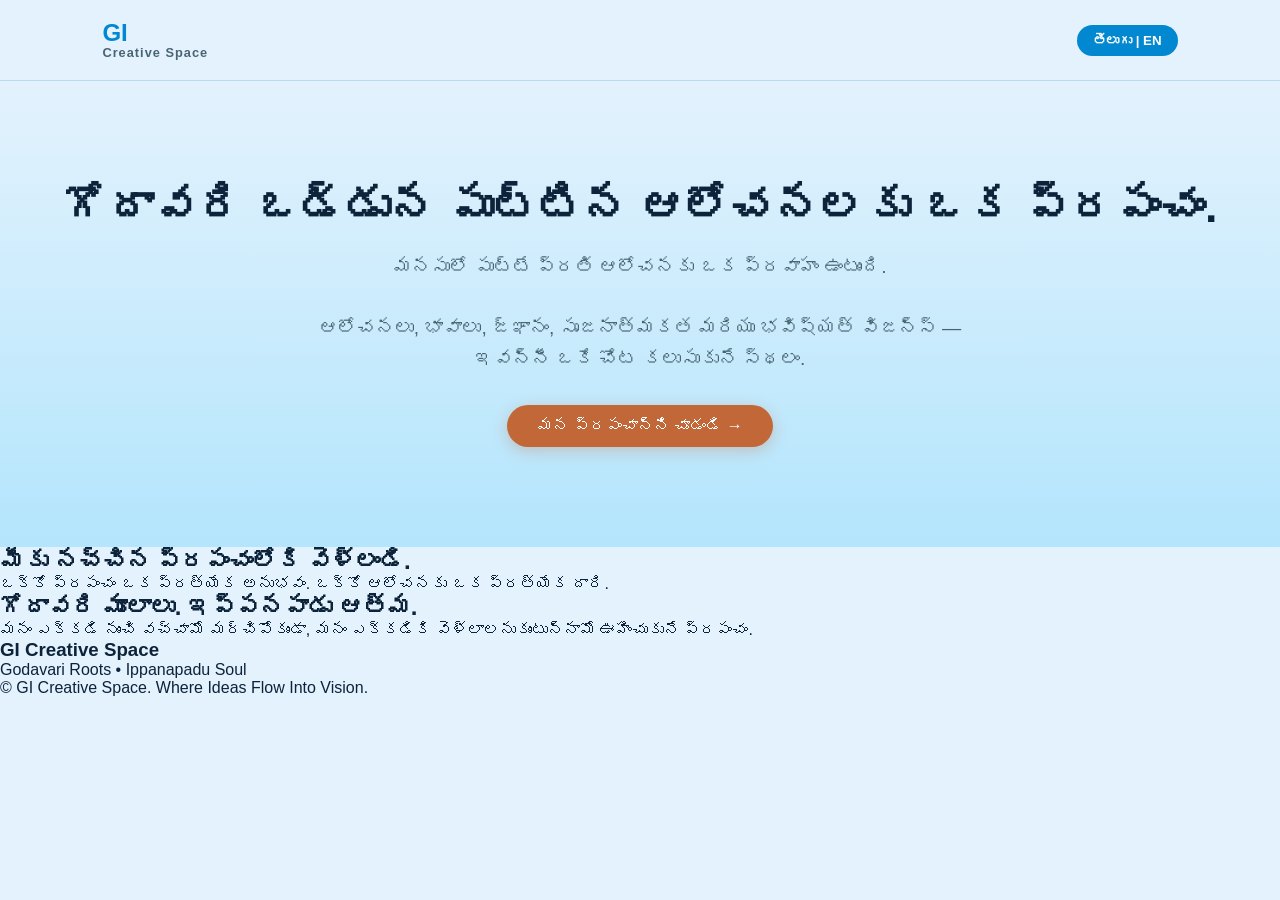
==== index.html @ 5370ce50 "Create index.html" ====
<!DOCTYPE html>
<html lang="te">
<head>
    <meta charset="UTF-8">
    <meta name="viewport" content="width=device-width, initial-scale=1.0">
    <title>GI Creative Space - Home</title>
    <link rel="stylesheet" href="assets/css/styles.css">
    <link rel="stylesheet" href="assets/css/home.css">
</head>
<body>

    <!-- Header -->
    <header>
        <div class="brand-logo" id="brand-logo-text">
            GI
            <span>Creative Space</span>
        </div>
        <nav>
            <ul id="nav-menu">
                <!-- Will be populated dynamically by JS -->
            </ul>
        </nav>
        <button class="lang-switch" id="langToggleBtn">తెలుగు | EN</button>
    </header>

    <!-- Hero Section -->
    <section class="hero-section">
        <div class="hero-content">
            <h1 id="hero-tagline">గోదావరి ఒడ్డున పుట్టిన ఆలోచనలకు ఒక ప్రపంచం.</h1>
            <p class="hero-sub" id="hero-subline">మనసులో పుట్టే ప్రతి ఆలోచనకు ఒక ప్రవాహం ఉంటుంది.</p>
            <p class="hero-desc" id="hero-desc">ఆలోచనలు, భావాలు, జ్ఞానం, సృజనాత్మకత మరియు భవిష్యత్ విజన్స్ — ఇవన్నీ ఒకే చోట కలుసుకునే స్థలం.</p>
            <button class="cta-btn" id="hero-cta">మన ప్రపంచాన్ని చూడండి →</button>
        </div>
    </section>

    <!-- Panchabhutas & Five Worlds Section -->
    <section class="worlds-section">
        <div class="section-title">
            <h2 id="worlds-heading">మీకు నచ్చిన ప్రపంచంలోకి వెళ్లండి.</h2>
            <p id="worlds-sub">ఒక్కో ప్రపంచం ఒక ప్రత్యేక అనుభవం. ఒక్కో ఆలోచనకు ఒక ప్రత్యేక దారి.</p>
        </div>
        
        <div class="worlds-grid" id="worldsGrid">
            <!-- Dynamic Cards from site-data.js -->
        </div>
    </section>

    <!-- Godavari Roots Section -->
    <section class="roots-section">
        <div class="roots-content">
            <h2 id="roots-title">గోదావరి మూలాలు. ఇప్పనపాడు ఆత్మ.</h2>
            <p id="roots-desc">మనం ఎక్కడి నుంచి వచ్చామో మర్చిపోకుండా, మనం ఎక్కడికి వెళ్లాలనుకుంటున్నామో ఊహించుకునే ప్రపంచం.</p>
        </div>
    </section>

    <!-- Footer -->
    <footer>
        <div class="footer-content">
            <h3>GI Creative Space</h3>
            <p>Godavari Roots • Ippanapadu Soul</p>
            <p class="copyright">© GI Creative Space. Where Ideas Flow Into Vision.</p>
        </div>
    </footer>

    <!-- Scripts -->
    <script src="assets/js/site-data.js"></script>
    <script src="assets/js/app.js"></script>
</body>
</html>
---- assets/css/styles.css ----
:root {
  /* Godavari Daylight Color Palette */
  --bg-sky: #E3F2FD;          /* Soft daylight sky blue */
  --river-blue: #0288D1;      /* Deep Godavari river blue */
  --river-surface: #B3E5FC;   /* Light water surface tone */
  --bridge-stone: #C26838;    /* Bridge pillar terracotta/stone brown */
  --text-dark: #0D233A;       /* Deep navy for main headings */
  --text-muted: #4A6572;      /* Muted blue-grey for descriptions */
  --card-bg: rgba(255, 255, 255, 0.9); /* Clean glassmorphism white */
  --card-border: rgba(2, 136, 209, 0.2);
}

* {
  margin: 0;
  padding: 0;
  box-sizing: border-box;
  font-family: 'Segoe UI', Tahoma, Geneva, Verdana, sans-serif;
}

body {
  background-color: var(--bg-sky);
  color: var(--text-dark);
  min-height: 100vh;
  overflow-x: hidden;
}

/* Header Styles */
header {
  display: flex;
  justify-content: space-between;
  align-items: center;
  padding: 20px 8%;
  background: rgba(227, 242, 253, 0.95);
  backdrop-filter: blur(10px);
  position: sticky;
  top: 0;
  z-index: 1000;
  border-bottom: 1px solid var(--card-border);
}

.brand-logo {
  font-weight: bold;
  font-size: 1.5rem;
  color: var(--river-blue);
  line-height: 1.1;
}

.brand-logo span {
  display: block;
  font-size: 0.8rem;
  color: var(--text-muted);
  letter-spacing: 1px;
}

nav ul {
  display: flex;
  list-style: none;
  gap: 30px;
}

nav ul li a {
  text-decoration: none;
  color: var(--text-dark);
  font-weight: 500;
  transition: color 0.3s ease;
}

nav ul li a:hover {
  color: var(--river-blue);
}

.lang-switch {
  background: var(--river-blue);
  color: #fff;
  border: none;
  padding: 8px 16px;
  border-radius: 20px;
  cursor: pointer;
  font-weight: 600;
  transition: background 0.3s ease;
}

.lang-switch:hover {
  background: var(--bridge-stone);
}

/* Hero Section */
.hero-section {
  text-align: center;
  padding: 100px 20px;
  background: linear-gradient(180deg, var(--bg-sky) 0%, var(--river-surface) 100%);
}

.hero-section h1 {
  font-size: 2.8rem;
  color: var(--text-dark);
  margin-bottom: 20px;
}

.hero-section p {
  font-size: 1.2rem;
  color: var(--text-muted);
  max-width: 700px;
  margin: 0 auto 30px auto;
  line-height: 1.6;
}

.cta-btn {
  background: var(--bridge-stone);
  color: white;
  border: none;
  padding: 12px 30px;
  font-size: 1rem;
  border-radius: 30px;
  cursor: pointer;
  box-shadow: 0 4px 15px rgba(194, 104, 56, 0.3);
  transition: transform 0.2s ease, background 0.2s ease;
}

.cta-btn:hover {
  transform: translateY(-2px);
  background: #a9552b;
}

/* Responsive adjustments */
@media(max-width: 768px) {
  header {
    padding: 15px 5%;
  }
  nav ul {
    display: none; /* Can be expanded with a mobile menu toggle later */
  }
  .hero-section h1 {
    font-size: 2rem;
  }
}
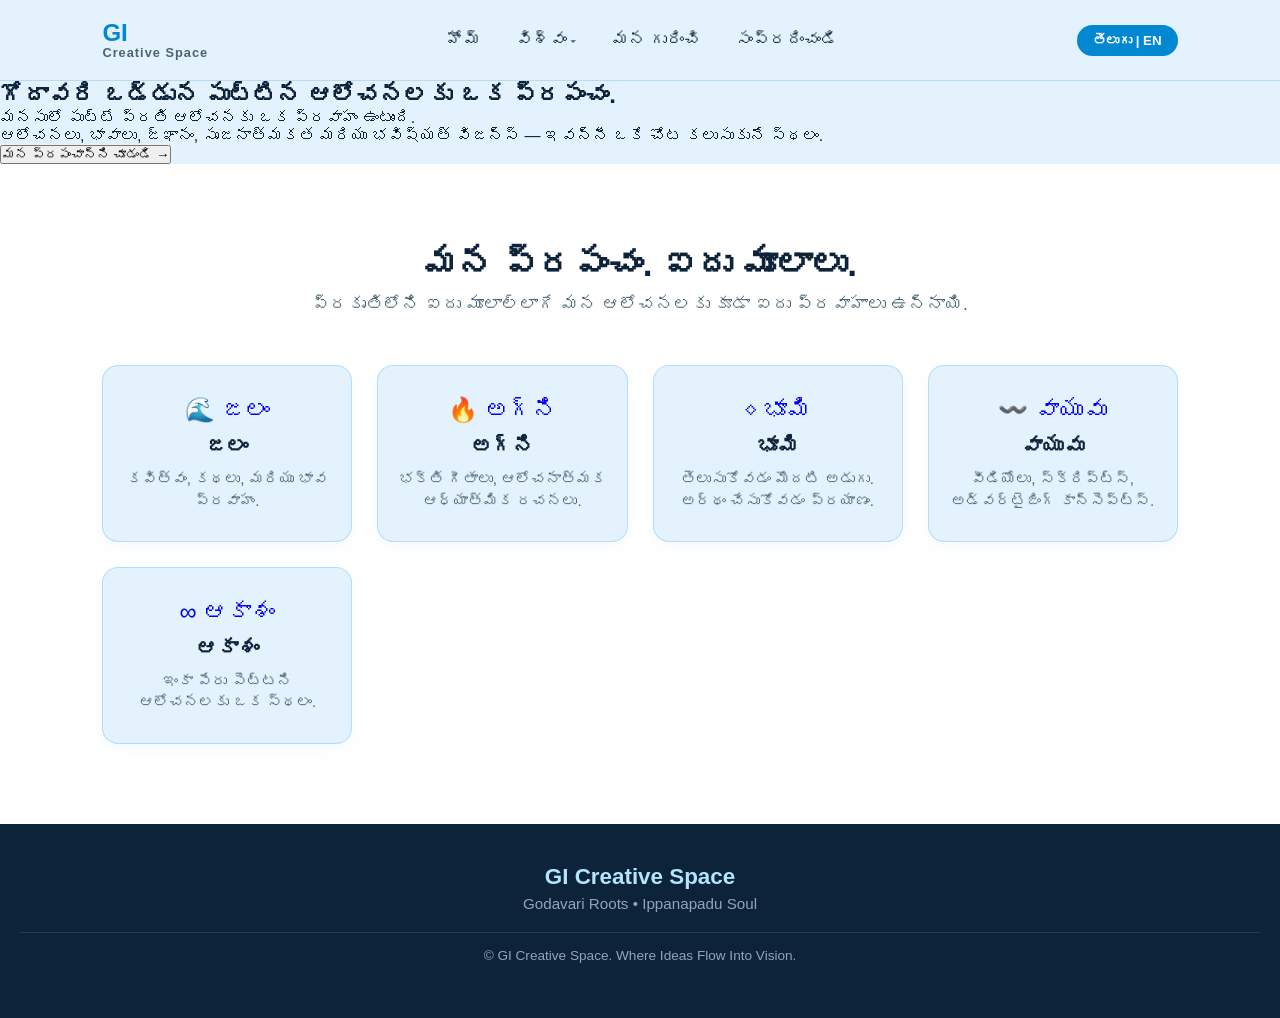
==== commit d5d933b7: "Update index.html" ====
--- a/index.html
+++ b/index.html
@@ -8,22 +8,16 @@
     <link rel="stylesheet" href="assets/css/home.css">
 </head>
 <body>
-
-    <!-- Header -->
     <header>
-        <div class="brand-logo" id="brand-logo-text">
-            GI
-            <span>Creative Space</span>
-        </div>
+        <div class="brand-logo">GI <span>Creative Space</span></div>
         <nav>
             <ul id="nav-menu">
-                <!-- Will be populated dynamically by JS -->
+                <!-- Dynamically Populated by App.js -->
             </ul>
         </nav>
         <button class="lang-switch" id="langToggleBtn">తెలుగు | EN</button>
     </header>
 
-    <!-- Hero Section -->
     <section class="hero-section">
         <div class="hero-content">
             <h1 id="hero-tagline">గోదావరి ఒడ్డున పుట్టిన ఆలోచనలకు ఒక ప్రపంచం.</h1>
@@ -33,27 +27,14 @@
         </div>
     </section>
 
-    <!-- Panchabhutas & Five Worlds Section -->
     <section class="worlds-section">
         <div class="section-title">
-            <h2 id="worlds-heading">మీకు నచ్చిన ప్రపంచంలోకి వెళ్లండి.</h2>
-            <p id="worlds-sub">ఒక్కో ప్రపంచం ఒక ప్రత్యేక అనుభవం. ఒక్కో ఆలోచనకు ఒక ప్రత్యేక దారి.</p>
+            <h2 id="worlds-heading">మన ప్రపంచం. ఐదు మూలాలు.</h2>
+            <p id="worlds-sub">ప్రకృతిలోని ఐదు మూలాల్లాగే మన ఆలోచనలకు కూడా ఐదు ప్రవాహాలు ఉన్నాయి.</p>
         </div>
-        
-        <div class="worlds-grid" id="worldsGrid">
-            <!-- Dynamic Cards from site-data.js -->
-        </div>
+        <div class="worlds-grid" id="worldsGrid"></div>
     </section>
 
-    <!-- Godavari Roots Section -->
-    <section class="roots-section">
-        <div class="roots-content">
-            <h2 id="roots-title">గోదావరి మూలాలు. ఇప్పనపాడు ఆత్మ.</h2>
-            <p id="roots-desc">మనం ఎక్కడి నుంచి వచ్చామో మర్చిపోకుండా, మనం ఎక్కడికి వెళ్లాలనుకుంటున్నామో ఊహించుకునే ప్రపంచం.</p>
-        </div>
-    </section>
-
-    <!-- Footer -->
     <footer>
         <div class="footer-content">
             <h3>GI Creative Space</h3>
@@ -62,8 +43,58 @@
         </div>
     </footer>
 
-    <!-- Scripts -->
     <script src="assets/js/site-data.js"></script>
-    <script src="assets/js/app.js"></script>
+    <script>
+        document.addEventListener("DOMContentLoaded", () => {
+            let currentLang = "telugu";
+            const langToggleBtn = document.getElementById("langToggleBtn");
+            const navMenu = document.getElementById("nav-menu");
+            const heroTagline = document.getElementById("hero-tagline");
+            const heroSubline = document.getElementById("hero-subline");
+            const heroDesc = document.getElementById("hero-desc");
+            const heroCta = document.getElementById("hero-cta");
+            const worldsGrid = document.getElementById("worldsGrid");
+
+            function render() {
+                const nav = siteData.nav;
+                const viswamNames = nav.viswamDropdown[currentLang];
+                const links = ["writings.html", "devotional.html", "education.html", "media.html", "space.html"];
+
+                navMenu.innerHTML = `
+                    <li><a href="index.html">${nav.menu[currentLang][0]}</a></li>
+                    <li class="dropdown">
+                        <a href="javascript:void(0);">${nav.menu[currentLang][1]}</a>
+                        <div class="dropdown-box">
+                            ${viswamNames.map((name, i) => `<a href="pages/${links[i]}">${name}</a>`).join("")}
+                        </div>
+                    </li>
+                    <li><a href="#about">${nav.menu[currentLang][2]}</a></li>
+                    <li><a href="#contact">${nav.menu[currentLang][3]}</a></li>
+                `;
+
+                heroTagline.textContent = siteData.hero.tagline[currentLang];
+                heroSubline.textContent = siteData.hero.subLine[currentLang];
+                heroDesc.textContent = siteData.hero.description[currentLang];
+                heroCta.textContent = siteData.hero.ctaButton[currentLang];
+
+                worldsGrid.innerHTML = siteData.worlds.map(w => `
+                    <a href="${w.link}" class="world-card">
+                        <span class="world-element">${currentLang === "telugu" ? w.elementTelugu : w.elementEnglish}</span>
+                        <h3>${currentLang === "telugu" ? w.nameTelugu : w.nameEnglish}</h3>
+                        <p>${currentLang === "telugu" ? w.descTelugu : w.descEnglish}</p>
+                    </a>
+                `).join("");
+
+                langToggleBtn.textContent = currentLang === "telugu" ? "తెలుగు | EN" : "English | TE";
+            }
+
+            langToggleBtn.addEventListener("click", () => {
+                currentLang = currentLang === "telugu" ? "english" : "telugu";
+                render();
+            });
+
+            render();
+        });
+    </script>
 </body>
 </html>
--- a/assets/css/styles.css
+++ b/assets/css/styles.css
@@ -1,12 +1,11 @@
 :root {
-  /* Godavari Daylight Color Palette */
-  --bg-sky: #E3F2FD;          /* Soft daylight sky blue */
-  --river-blue: #0288D1;      /* Deep Godavari river blue */
-  --river-surface: #B3E5FC;   /* Light water surface tone */
-  --bridge-stone: #C26838;    /* Bridge pillar terracotta/stone brown */
-  --text-dark: #0D233A;       /* Deep navy for main headings */
-  --text-muted: #4A6572;      /* Muted blue-grey for descriptions */
-  --card-bg: rgba(255, 255, 255, 0.9); /* Clean glassmorphism white */
+  --bg-sky: #E3F2FD;
+  --river-blue: #0288D1;
+  --river-surface: #B3E5FC;
+  --bridge-stone: #C26838;
+  --text-dark: #0D233A;
+  --text-muted: #4A6572;
+  --card-bg: rgba(255, 255, 255, 0.9);
   --card-border: rgba(2, 136, 209, 0.2);
 }
 
@@ -24,7 +23,7 @@
   overflow-x: hidden;
 }
 
-/* Header Styles */
+/* Premium Header & Navigation */
 header {
   display: flex;
   justify-content: space-between;
@@ -55,18 +54,82 @@
 nav ul {
   display: flex;
   list-style: none;
-  gap: 30px;
+  gap: 35px;
+  align-items: center;
+  margin: 0;
+  padding: 0;
+}
+
+nav ul li {
+  position: relative;
 }
 
 nav ul li a {
   text-decoration: none;
   color: var(--text-dark);
   font-weight: 500;
+  font-size: 1.05rem;
   transition: color 0.3s ease;
+  padding: 10px 0;
+  display: block;
 }
 
 nav ul li a:hover {
   color: var(--river-blue);
+}
+
+/* Premium Viswam Dropdown Styling */
+.dropdown > a::after {
+  content: " ▾";
+  font-size: 0.8rem;
+  opacity: 0.7;
+  transition: transform 0.3s ease;
+}
+
+.dropdown:hover > a::after {
+  transform: rotate(180deg);
+}
+
+.dropdown-box {
+  position: absolute;
+  top: 120%;
+  left: 50%;
+  transform: translateX(-50%) translateY(15px);
+  background: rgba(227, 242, 253, 0.95);
+  backdrop-filter: blur(12px);
+  min-width: 160px;
+  border-radius: 14px;
+  box-shadow: 0 15px 35px rgba(2, 136, 209, 0.15);
+  border: 1px solid rgba(2, 136, 209, 0.2);
+  padding: 8px 0;
+  opacity: 0;
+  visibility: hidden;
+  transition: all 0.4s cubic-bezier(0.16, 1, 0.3, 1);
+  z-index: 1100;
+}
+
+.dropdown:hover .dropdown-box,
+.dropdown.active .dropdown-box {
+  opacity: 1;
+  visibility: visible;
+  transform: translateX(-50%) translateY(0);
+}
+
+.dropdown-box a {
+  padding: 10px 20px;
+  color: var(--text-dark);
+  font-size: 0.95rem;
+  font-weight: 500;
+  text-align: center;
+  white-space: nowrap;
+  transition: all 0.25s ease;
+}
+
+.dropdown-box a:hover {
+  background: var(--river-blue);
+  color: #ffffff;
+  padding-left: 24px;
+  padding-right: 24px;
 }
 
 .lang-switch {
@@ -83,54 +146,3 @@
 .lang-switch:hover {
   background: var(--bridge-stone);
 }
-
-/* Hero Section */
-.hero-section {
-  text-align: center;
-  padding: 100px 20px;
-  background: linear-gradient(180deg, var(--bg-sky) 0%, var(--river-surface) 100%);
-}
-
-.hero-section h1 {
-  font-size: 2.8rem;
-  color: var(--text-dark);
-  margin-bottom: 20px;
-}
-
-.hero-section p {
-  font-size: 1.2rem;
-  color: var(--text-muted);
-  max-width: 700px;
-  margin: 0 auto 30px auto;
-  line-height: 1.6;
-}
-
-.cta-btn {
-  background: var(--bridge-stone);
-  color: white;
-  border: none;
-  padding: 12px 30px;
-  font-size: 1rem;
-  border-radius: 30px;
-  cursor: pointer;
-  box-shadow: 0 4px 15px rgba(194, 104, 56, 0.3);
-  transition: transform 0.2s ease, background 0.2s ease;
-}
-
-.cta-btn:hover {
-  transform: translateY(-2px);
-  background: #a9552b;
-}
-
-/* Responsive adjustments */
-@media(max-width: 768px) {
-  header {
-    padding: 15px 5%;
-  }
-  nav ul {
-    display: none; /* Can be expanded with a mobile menu toggle later */
-  }
-  .hero-section h1 {
-    font-size: 2rem;
-  }
-}
--- a/assets/css/home.css
+++ b/assets/css/home.css
@@ -0,0 +1,118 @@
+/* Worlds Grid Section */
+.worlds-section {
+    padding: 80px 8%;
+    background: #fff;
+}
+
+.section-title {
+    text-align: center;
+    margin-bottom: 50px;
+}
+
+.section-title h2 {
+    font-size: 2.2rem;
+    color: var(--text-dark);
+    margin-bottom: 10px;
+}
+
+.section-title p {
+    color: var(--text-muted);
+    font-size: 1.1rem;
+}
+
+.worlds-grid {
+    display: grid;
+    grid-template-columns: repeat(auto-fit, minmax(220px, 1fr));
+    gap: 25px;
+}
+
+.world-card {
+    background: var(--bg-sky);
+    border: 1px solid var(--card-border);
+    padding: 30px 20px;
+    border-radius: 16px;
+    text-align: center;
+    text-decoration: none;
+    transition: all 0.3s ease;
+    box-shadow: 0 4px 15px rgba(2, 136, 209, 0.05);
+}
+
+.world-card:hover {
+    transform: translateY(-5px);
+    background: var(--river-surface);
+    border-color: var(--river-blue);
+    box-shadow: 0 10px 25px rgba(2, 136, 209, 0.15);
+}
+
+.world-element {
+    font-size: 1.5rem;
+    margin-bottom: 10px;
+    display: block;
+}
+
+.world-card h3 {
+    font-size: 1.3rem;
+    color: var(--text-dark);
+    margin-bottom: 10px;
+}
+
+.world-card p {
+    font-size: 0.95rem;
+    color: var(--text-muted);
+    line-height: 1.4;
+}
+
+/* Roots Section */
+.roots-section {
+    padding: 90px 8%;
+    text-align: center;
+    background: linear-gradient(135deg, var(--river-surface) 0%, var(--bg-sky) 100%);
+    border-top: 1px solid var(--card-border);
+    border-bottom: 1px solid var(--card-border);
+}
+
+.roots-content max-width {
+    max-width: 700px;
+    margin: 0 auto;
+}
+
+.roots-content h2 {
+    font-size: 2.2rem;
+    color: var(--bridge-stone);
+    margin-bottom: 15px;
+}
+
+.roots-content p {
+    font-size: 1.2rem;
+    color: var(--text-dark);
+    line-height: 1.6;
+    max-width: 650px;
+    margin: 0 auto;
+}
+
+/* Footer */
+footer {
+    background: var(--text-dark);
+    color: #fff;
+    text-align: center;
+    padding: 40px 20px;
+}
+
+footer h3 {
+    color: var(--river-surface);
+    font-size: 1.4rem;
+    margin-bottom: 5px;
+}
+
+footer p {
+    color: #94a3b8;
+    font-size: 0.95rem;
+    margin-bottom: 15px;
+}
+
+.copyright {
+    font-size: 0.85rem;
+    border-top: 1px solid rgba(255, 255, 255, 0.1);
+    padding-top: 15px;
+    margin-top: 20px;
+}
